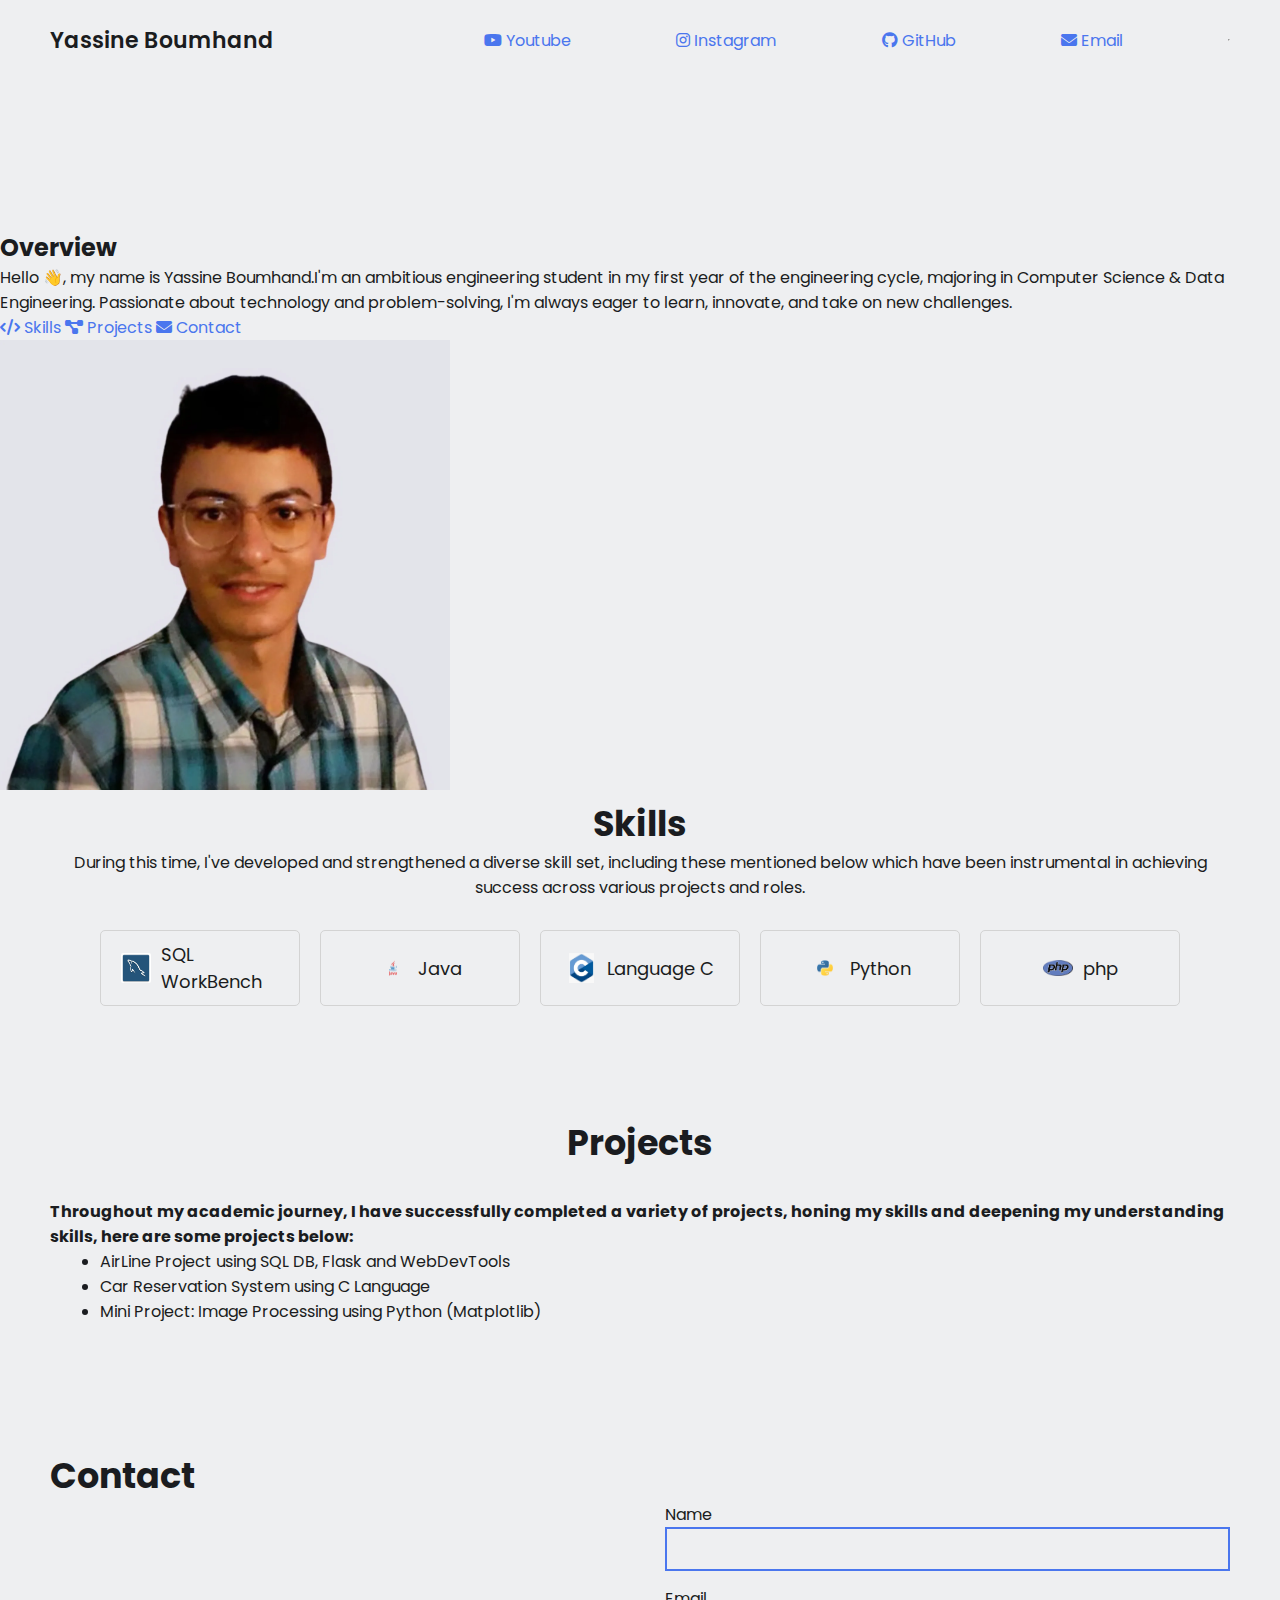
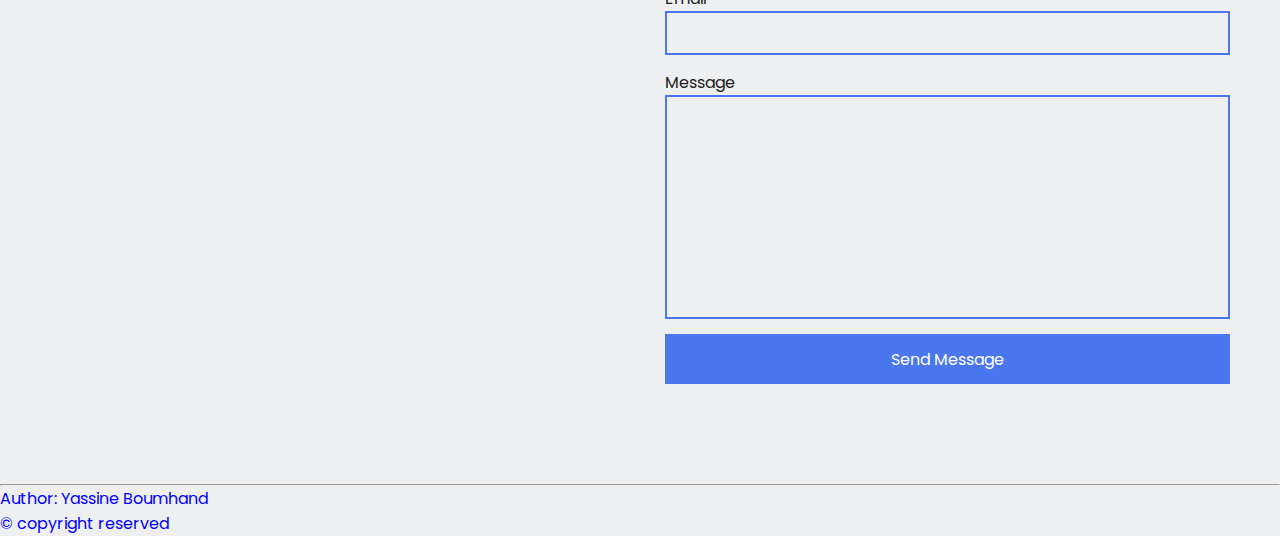
==== index.html @ b83d0266 "initialisation git" ====
<!DOCTYPE html>
<html lang="en">
<head>
    <meta charset="UTF-8">
    <meta name="viewport" content="width=device-width, initial-scale=1.0">
    <link rel="preconnect" href="https://fonts.googleapis.com">
    <link rel="preconnect" href="https://fonts.gstatic.com" crossorigin>
    <link href="https://fonts.googleapis.com/css2?family=Poppins:wght@400;600&display=swap" rel="stylesheet">
    <link rel="stylesheet" href="https://cdnjs.cloudflare.com/ajax/libs/font-awesome/6.7.2/css/all.min.css" 
    integrity="sha512-Evv84Mr4kqVGRNSgIGL/F/aIDqQb7xQ2vcrdIwxfjThSH8CSR7PBEakCr51Ck+w+/U6swU2Im1vVX0SVk9ABhg==" 
    crossorigin="anonymous"
    referrerpolicy="no-referrer" />
    <title>Portfolio</title>
    <link rel="stylesheet" href="css/main.css">
</head>
<body>
    <!-- NAVBAR -->
     <nav>
        <div class="left">
            <a href="/">Yassine Boumhand</a>
        </div>
        <div class="right"></div>
            <a href="https://www.youtube.com/@yboumhand" target="_blank">
                <i class="fa-brands fa-youtube"></i>
                <span>Youtube</span>
            </a>

            <a href="https://www.instagram.com/yboumhand1" target="_blank">
                <i class="fa-brands fa-instagram"></i>
                <span>Instagram</span>
            </a>

            <a href="https://github.com/Yboumhand" target="_blank">
                <i class="fa-brands fa-github"></i>
                <span>GitHub</span>
            </a>

            <a href="mailto:yboumhand@gmail.com">
                <i class="fa-solid fa-envelope"></i>
                <span>Email</span>
            </a>
        </div>
        <hr>    
     </nav>

     <main>
        <!--SECTION 1: Hero-->
        <section class="hero-section"></section>
            <div class="text">
                    <h2>Overview</h2>
                    <p>Hello 👋, my name is Yassine Boumhand.I'm an ambitious engineering student in my first year of the engineering cycle, majoring in Computer Science & Data Engineering. Passionate about technology and problem-solving, I'm always eager to learn, innovate, and take on new challenges.</p>
            
                <div class="links">
                    <a href="#skills">
                        <i class="fa-solid fa-code"></i>
                        <span>Skills</span>
                    </a>

                    <a href="#projects">
                        <i class="fa-solid fa-diagram-project"></i>
                        <span>Projects</span>
                    </a>

                    <a href="#contact">
                        <i class="fa-solid fa-envelope"></i>
                        <span>Contact</span>
                    </a>
                </div>
            </div>

            <div class="headshot">
                <img src="picture/img.webp"
                     alt="This is Yassine Boumhand headshot"
                     width="450"
                     >
            </div>
            
        <!--SECTION 2: Skills-->
        <section id="skills" class="skills-section">
            <h2>Skills</h2>
            <div class="text">
              During this time, I've developed and strengthened a diverse skill set, including these mentioned below which have been instrumental in achieving success across various projects and roles.
            </div>
      
            <div class="cells">
              <div class="cell">
                <img src="picture/SQL-WorkBench-logo.jpeg" type="picture/jpeg" alt="SQL WorkBench logo">
                <span>SQL WorkBench</span>
              </div>
              
              <div class="cell">
                <img src="picture/Java-logo.png" type="picture/png" alt="Java logo">
                <span>Java</span>
              </div>
              
              <div class="cell">
                <img src="picture/langageC-logo.jpeg" type="picture/jpeg" alt="LanguageC logo">
                <span>Language C</span>
              </div>
              
              <div class="cell">
                <img src="picture/python-logo.png" type="picture/png" alt="Python logo">
                <span>Python</span>
              </div>

              <div class="cell">
                <img src="picture/php-logo.png" type="picture/png" alt="php logo">
                <span>php</span>
              </div>
            </div>
          </section>

        <!--SECTION 3: Projects-->
        <section id="projects" class="projects-section">
           <h2>Projects</h2>
           <h4>Throughout my academic journey, I have successfully completed a variety of projects, honing my skills and deepening my understanding skills, here are some projects below: </h4>
           <ul class="projects-section">
                <li>AirLine Project using SQL DB, Flask and WebDevTools</abbr></li>
                <li>Car Reservation System using C Language</li>
                <li>Mini Project: Image Processing using Python (Matplotlib)</li>
           </ul>
        </section><br>

        <!--SECTION 4: Contact-->
        <section id="contact" class="contact-section">
            <h2>Contact</h2>
      
            <div class="group">
              <div class="text">
               
              </div>
      
              <form>
                <label for="name">Name</label>
                <input type="text" id="name">
      
                <label for="email">Email</label>
                <input type="email" id="email">
      
                <label for="message">Message</label>
                <textarea id="message" cols="30" rows="10"></textarea>
      
                <button type="submit">Send Message</button>
              </form>
            </div>
          </section>
     </main>
     <footer>
        <hr>
        Author: Yassine Boumhand <br>
        &copy; copyright reserved
     </footer>
</body>
</html>
---- css/main.css ----
:root {
    --text-color: #1a1c20;
    --link-color: #4a76ee;
    --background-color: #eeeff1;
  }
  
  * {
    margin: 0;
    padding: 0;
    box-sizing: border-box;
  }
  
  html {
    scroll-behavior: smooth;
  }
  
  body {
    font-family: 'Poppins', sans-serif;
    color: var(--text-color);
    background-color: var(--background-color);
    max-width: 1400px;
    margin: 0 auto;
  }
  
  a {
    color: var(--link-color);
    text-decoration: none;
  }
  
  /* NAVBAR */
  nav {
    display: flex;
    justify-content: space-between;
    align-items: center;
  
    padding: 0 50px;
    height: 80px;
  }
  
  nav .left a {
    color: var(--text-color);
    font-size: 22px;
    font-weight: 600;
  }
  
  nav .right a {
    color: var(--text-color);
    margin: 0 10px;
  }
  
  nav .right a:last-child {
    color: var(--background-color);
    background-color: var(--text-color);
    padding: 5px 15px;
    border-radius: 5px;
  }
  
  nav .right a span {
    margin-left: 5px;
  }
  
  /* SECTION 1: Hero */
  .hero-section {
    display: flex;
    justify-content: space-between;
    align-items: center;
    padding: 0 50px;
    margin: 50px 0;
    margin-bottom: 100px;
    gap: 40px;
  }
  
  .hero-section .text {
    flex: 5;
  }
  
  .hero-section .text h2 {
    font-size: 45px;
  }
  
  .hero-section .text .links {
    margin-top: 25px;
  }
  
  .hero-section .text .links a {
    display: inline-block;
    padding: 5px 10px;
    border: 2px solid var(--link-color);
    border-radius: 5px;
    margin-right: 10px;
    margin-bottom: 10px;
    transition: .1s;
  }
  
  .hero-section .text .links a:hover {
    color: var(--text-color);
    border: 2px solid var(--text-color);
  }
  
  .hero-section .headshot {
    flex: 2;
    display: flex;
    justify-content: right;
  }
  
  .hero-section .headshot img {
    width: 350px;
    border-radius: 50%;
  }
  
  /* SECTION 2: Skills */
  .skills-section {
    padding: 0 50px;
    margin-bottom: 100px;
  }
  
  .skills-section h2 {
    text-align: center;
    font-size: 35px;
  }
  
  .skills-section .text {
    text-align: center;
    margin-bottom: 20px;
  }
  
  .skills-section .cells {
    display: flex;
    justify-content: center;
    flex-wrap: wrap;
  }
  
  .skills-section .cells .cell {
    display: flex;
    justify-content: center;
    align-items: center;
    gap: 10px;
  
    width: 200px;
    padding: 10px 20px;
    margin: 10px;
    border: 1.5px solid #d3d3d3;
    border-radius: 5px;
  }
  
  .skills-section .cells .cell img {
    width: 30px;
    height: 30px;
    object-fit: contain;
    border-radius: 2px;
  }
  
  .skills-section .cells .cell span {
    font-size: 18px;
  }
  
  /* SECTION 3: Projects */
  .projects-section {
    padding: 0 50px;
    margin-bottom: 100px;
  }
  
  #projects h2 {
    font-size: 35px;
    margin-bottom: 30px;
  }

  .projects-section h2 {
    text-align: center;
    font-size: 35px;
  }
  
  
  .projects-section .group {
    display: flex;
    align-items: center;
    gap: 50px;
  }
  
  .projects-section .group .person-details {
    text-align: center;
    flex: 2;
  }
  
  .projects-section .group .person-details img {
    width: 200px;
    aspect-ratio: 1 / 1;
    object-fit: cover;
    border-radius: 50%;
    margin-bottom: 10px;
  }
  
  .projects-section .group .person-details p {
    font-weight: 600;
  }
  
  .projects-section .group .person-details p:last-child {
    font-weight: normal;
  }
  
  .projects-section{
    flex: 8;
  }
  
  /* SECTION 4: Contact */
  .contact-section {
    padding: 0 50px;
    margin-bottom: 100px;
  }
  
  .contact-section h2 {
    font-size: 35px;
  }
  
  .contact-section .group {
    display: flex;
    gap: 50px;
  }
  
  .contact-section .group .text {
    flex: 3;
    margin-top: 20px;
  }
  
  .contact-section .group form {
    flex: 3;
    display: flex;
    flex-direction: column;
  }
  
  .contact-section .group form input,
  .contact-section .group form textarea {
    font-family: 'Poppins', sans-serif;
    border: 2px solid var(--link-color);
    background-color: transparent;
    padding: 10px;
    margin-bottom: 15px;
    outline: none;
    resize: none;
  }
  
  .contact-section .group form button {
    font-size: 16px;
    font-family: 'Poppins', sans-serif;
    color: #fff;
    background-color: var(--link-color);
    border: none;
    height: 50px;
    cursor: pointer;
    transition: .1s;
  }
  
  .contact-section .group form button:hover {
    filter: brightness(.9);
  }
  
  @media (max-width: 850px) {
    /* SECTION 1: Hero */
    .hero-section .text h2 {
      font-size: 35px;
    }
  }
  
  @media (max-width: 740px) {
    /* SECTION 1: Hero */
    .hero-section {
      flex-direction: column-reverse;
    }
  
    .hero-section .headshot img {
      width: 300px;
    }
  
    /* SECTION 3: Testimony */
    .projects-section {
      text-align: ;
    }
  
    .projects-section .group {
      flex-direction: column;
    }
  
    /* SECTION 4: Contact */
    .contact-section .group {
      flex-direction: column;
    }
  }
  
  @media (max-width: 600px) {
    /* NAVBAR */
    nav {
      padding: 0 20px;
    }
  
    nav .right a {
      font-size: 22px;
    }
  
    nav .right a:last-child {
      color: var(--text-color);
      background-color: transparent;
      padding: 0;
    }
  
    nav .right a span {
      display: none;
    }
  
    /* SECTION 1: Hero */
    .hero-section {
      padding: 0 20px;
    }
  
    .hero-section .text h2 {
      font-size: 30px;
    }
  
    /* SECTION 2: Skills */
    .skills-section {
      padding: 0 20px;
    }
  
    .skills-section .cells .cell span {
      font-size: 16px;
    }
  
    /* SECTION 3: Testimony */
    .testimony-section {
      padding: 0 20px;
    }
  
    /* SECTION 4: Contact */
    .contact-section {
      padding: 0 20px;
    }
  }
  footer {
    color: blue;
    font-size: medium;
  }
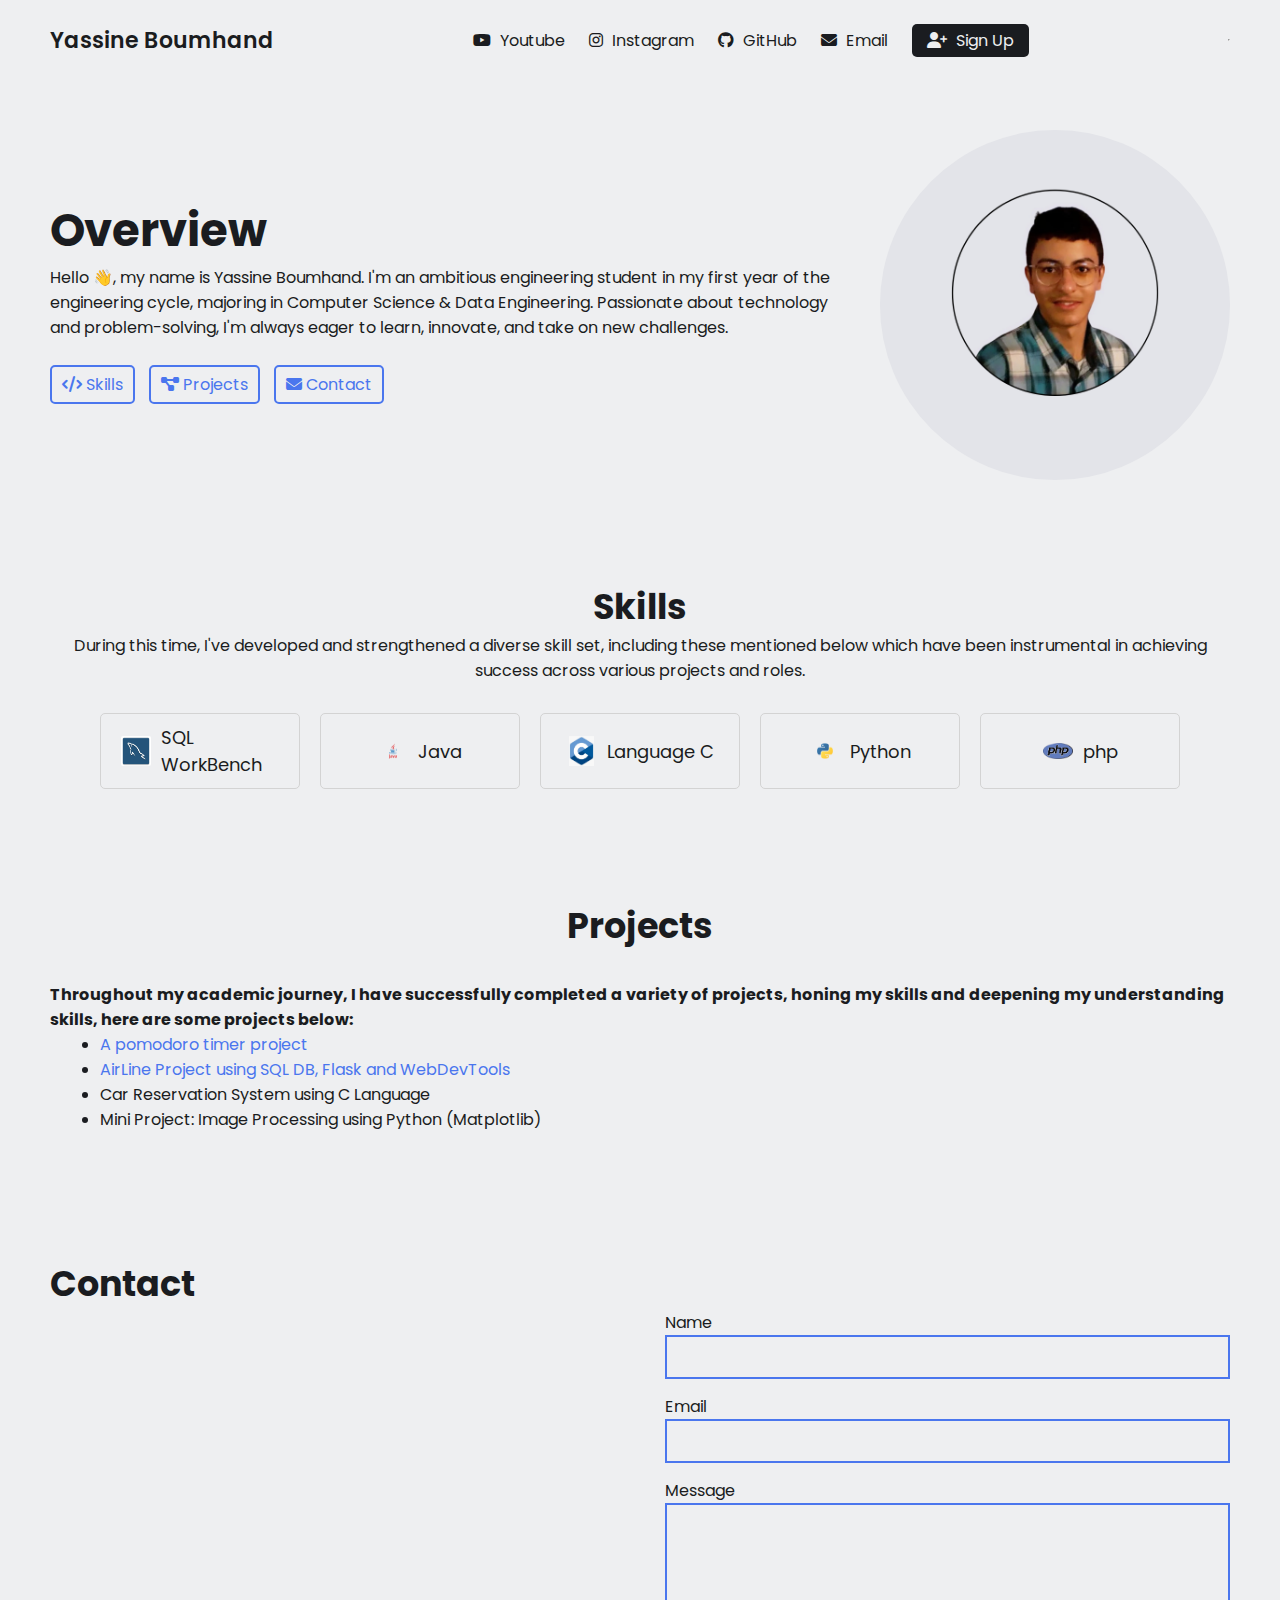
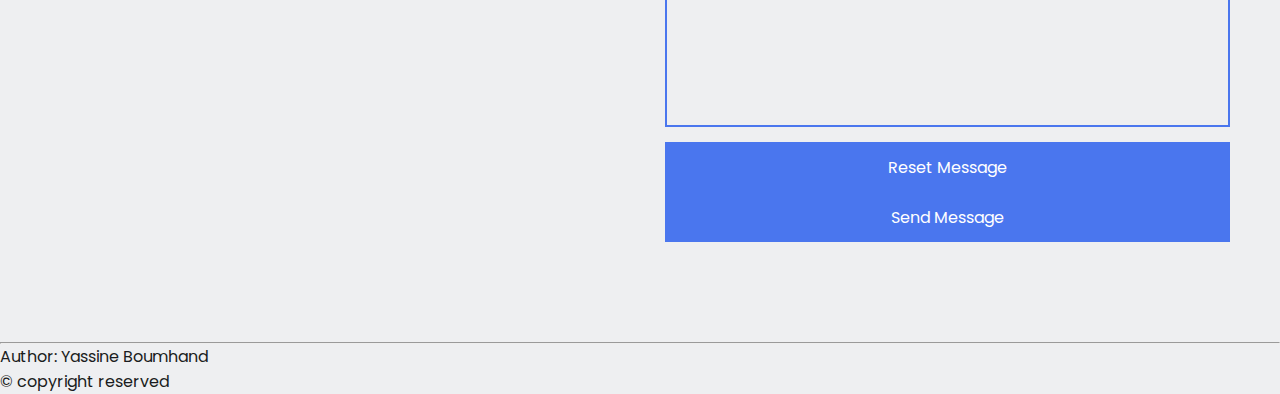
==== commit 968c7177: "modifications" ====
--- a/index.html
+++ b/index.html
@@ -1,154 +1,141 @@
-<!DOCTYPE html>
-<html lang="en">
-<head>
-    <meta charset="UTF-8">
-    <meta name="viewport" content="width=device-width, initial-scale=1.0">
-    <link rel="preconnect" href="https://fonts.googleapis.com">
-    <link rel="preconnect" href="https://fonts.gstatic.com" crossorigin>
-    <link href="https://fonts.googleapis.com/css2?family=Poppins:wght@400;600&display=swap" rel="stylesheet">
-    <link rel="stylesheet" href="https://cdnjs.cloudflare.com/ajax/libs/font-awesome/6.7.2/css/all.min.css" 
-    integrity="sha512-Evv84Mr4kqVGRNSgIGL/F/aIDqQb7xQ2vcrdIwxfjThSH8CSR7PBEakCr51Ck+w+/U6swU2Im1vVX0SVk9ABhg==" 
-    crossorigin="anonymous"
-    referrerpolicy="no-referrer" />
-    <title>Portfolio</title>
-    <link rel="stylesheet" href="css/main.css">
-</head>
-<body>
-    <!-- NAVBAR -->
-     <nav>
-        <div class="left">
-            <a href="/">Yassine Boumhand</a>
-        </div>
-        <div class="right"></div>
-            <a href="https://www.youtube.com/@yboumhand" target="_blank">
-                <i class="fa-brands fa-youtube"></i>
-                <span>Youtube</span>
-            </a>
-
-            <a href="https://www.instagram.com/yboumhand1" target="_blank">
-                <i class="fa-brands fa-instagram"></i>
-                <span>Instagram</span>
-            </a>
-
-            <a href="https://github.com/Yboumhand" target="_blank">
-                <i class="fa-brands fa-github"></i>
-                <span>GitHub</span>
-            </a>
-
-            <a href="mailto:yboumhand@gmail.com">
-                <i class="fa-solid fa-envelope"></i>
-                <span>Email</span>
-            </a>
-        </div>
-        <hr>    
-     </nav>
-
-     <main>
-        <!--SECTION 1: Hero-->
-        <section class="hero-section"></section>
-            <div class="text">
-                    <h2>Overview</h2>
-                    <p>Hello 👋, my name is Yassine Boumhand.I'm an ambitious engineering student in my first year of the engineering cycle, majoring in Computer Science & Data Engineering. Passionate about technology and problem-solving, I'm always eager to learn, innovate, and take on new challenges.</p>
-            
-                <div class="links">
-                    <a href="#skills">
-                        <i class="fa-solid fa-code"></i>
-                        <span>Skills</span>
-                    </a>
-
-                    <a href="#projects">
-                        <i class="fa-solid fa-diagram-project"></i>
-                        <span>Projects</span>
-                    </a>
-
-                    <a href="#contact">
-                        <i class="fa-solid fa-envelope"></i>
-                        <span>Contact</span>
-                    </a>
-                </div>
-            </div>
-
-            <div class="headshot">
-                <img src="picture/img.webp"
-                     alt="This is Yassine Boumhand headshot"
-                     width="450"
-                     >
-            </div>
-            
-        <!--SECTION 2: Skills-->
-        <section id="skills" class="skills-section">
-            <h2>Skills</h2>
-            <div class="text">
-              During this time, I've developed and strengthened a diverse skill set, including these mentioned below which have been instrumental in achieving success across various projects and roles.
-            </div>
-      
-            <div class="cells">
-              <div class="cell">
-                <img src="picture/SQL-WorkBench-logo.jpeg" type="picture/jpeg" alt="SQL WorkBench logo">
-                <span>SQL WorkBench</span>
-              </div>
-              
-              <div class="cell">
-                <img src="picture/Java-logo.png" type="picture/png" alt="Java logo">
-                <span>Java</span>
-              </div>
-              
-              <div class="cell">
-                <img src="picture/langageC-logo.jpeg" type="picture/jpeg" alt="LanguageC logo">
-                <span>Language C</span>
-              </div>
-              
-              <div class="cell">
-                <img src="picture/python-logo.png" type="picture/png" alt="Python logo">
-                <span>Python</span>
-              </div>
-
-              <div class="cell">
-                <img src="picture/php-logo.png" type="picture/png" alt="php logo">
-                <span>php</span>
-              </div>
-            </div>
-          </section>
-
-        <!--SECTION 3: Projects-->
-        <section id="projects" class="projects-section">
-           <h2>Projects</h2>
-           <h4>Throughout my academic journey, I have successfully completed a variety of projects, honing my skills and deepening my understanding skills, here are some projects below: </h4>
-           <ul class="projects-section">
-                <li>AirLine Project using SQL DB, Flask and WebDevTools</abbr></li>
-                <li>Car Reservation System using C Language</li>
-                <li>Mini Project: Image Processing using Python (Matplotlib)</li>
-           </ul>
-        </section><br>
-
-        <!--SECTION 4: Contact-->
-        <section id="contact" class="contact-section">
-            <h2>Contact</h2>
-      
-            <div class="group">
-              <div class="text">
-               
-              </div>
-      
-              <form>
-                <label for="name">Name</label>
-                <input type="text" id="name">
-      
-                <label for="email">Email</label>
-                <input type="email" id="email">
-      
-                <label for="message">Message</label>
-                <textarea id="message" cols="30" rows="10"></textarea>
-      
-                <button type="submit">Send Message</button>
-              </form>
-            </div>
-          </section>
-     </main>
-     <footer>
-        <hr>
-        Author: Yassine Boumhand <br>
-        &copy; copyright reserved
-     </footer>
-</body>
-</html>+<!DOCTYPE html>
+    <html lang="en">
+    <head>
+        <meta charset="UTF-8">
+        <meta name="viewport" content="width=device-width, initial-scale=1.0">
+        <link rel="preconnect" href="https://fonts.googleapis.com">
+        <link rel="preconnect" href="https://fonts.gstatic.com" crossorigin>
+        <link href="https://fonts.googleapis.com/css2?family=Poppins:wght@400;600&display=swap" rel="stylesheet">
+        <link rel="stylesheet" href="https://cdnjs.cloudflare.com/ajax/libs/font-awesome/6.7.2/css/all.min.css" 
+        integrity="sha512-Evv84Mr4kqVGRNSgIGL/F/aIDqQb7xQ2vcrdIwxfjThSH8CSR7PBEakCr51Ck+w+/U6swU2Im1vVX0SVk9ABhg==" 
+        crossorigin="anonymous"
+        referrerpolicy="no-referrer" />
+        <title>Portfolio</title>
+        <link rel="stylesheet" href="css/main.css">
+    </head>
+    <body>
+        <!-- NAVBAR -->
+        <nav>
+            <div class="left">
+                <a href="/">Yassine Boumhand</a>
+            </div>
+            <div class="right">
+                <a href="https://www.youtube.com/@yboumhand" target="_blank">
+                    <i class="fa-brands fa-youtube"></i>
+                    <span>Youtube</span>
+                </a>
+                <a href="https://www.instagram.com/yboumhand1" target="_blank">
+                    <i class="fa-brands fa-instagram"></i>
+                    <span>Instagram</span>
+                </a>
+                <a href="https://github.com/Yboumhand" target="_blank">
+                    <i class="fa-brands fa-github"></i>
+                    <span>GitHub</span>
+                </a>
+                <a href="mailto:yboumhand@gmail.com">
+                    <i class="fa-solid fa-envelope"></i>
+                    <span>Email</span>
+                </a>
+                <a href="SignUp.html">
+                    <i class="fa-solid fa-user-plus"></i>
+                    <span>Sign Up</span>
+                </a>
+            </div>
+            <hr>    
+        </nav>
+    
+        <main>
+            <!-- SECTION 1: Hero -->
+            <section class="hero-section">
+                <div class="text">
+                    <h2>Overview</h2>
+                    <p>Hello 👋, my name is Yassine Boumhand. I'm an ambitious engineering student in my first year of the engineering cycle, majoring in Computer Science & Data Engineering. Passionate about technology and problem-solving, I'm always eager to learn, innovate, and take on new challenges.</p>
+                    <div class="links">
+                        <a href="#skills">
+                            <i class="fa-solid fa-code"></i>
+                            <span>Skills</span>
+                        </a>
+                        <a href="#projects">
+                            <i class="fa-solid fa-diagram-project"></i>
+                            <span>Projects</span>
+                        </a>
+                        <a href="#contact">
+                            <i class="fa-solid fa-envelope"></i>
+                            <span>Contact</span>
+                        </a>
+                    </div>
+                </div>
+                <div class="headshot">
+                    <img src="picture/img.png" alt="This is Yassine Boumhand headshot" width="450">
+                </div>
+            </section>
+    
+            <!-- SECTION 2: Skills -->
+            <section id="skills" class="skills-section">
+                <h2>Skills</h2>
+                <div class="text">
+                    During this time, I've developed and strengthened a diverse skill set, including these mentioned below which have been instrumental in achieving success across various projects and roles.
+                </div>
+                <div class="cells">
+                    <div class="cell">
+                        <img src="picture/SQL-WorkBench-logo.jpeg" alt="SQL WorkBench logo">
+                        <span>SQL WorkBench</span>
+                    </div>
+                    <div class="cell">
+                        <img src="picture/Java-logo.png" alt="Java logo">
+                        <span>Java</span>
+                    </div>
+                    <div class="cell">
+                        <img src="picture/langageC-logo.jpeg" alt="LanguageC logo">
+                        <span>Language C</span>
+                    </div>
+                    <div class="cell">
+                        <img src="picture/python-logo.png" alt="Python logo">
+                        <span>Python</span>
+                    </div>
+                    <div class="cell">
+                        <img src="picture/php-logo.png" alt="php logo">
+                        <span>php</span>
+                    </div>
+                </div>
+            </section>
+    
+            <!-- SECTION 3: Projects -->
+            <section id="projects" class="projects-section">
+                <h2>Projects</h2>
+                <h4>Throughout my academic journey, I have successfully completed a variety of projects, honing my skills and deepening my understanding skills, here are some projects below:</h4>
+                <ul class="projects-section">
+                    <li><a href="projects/web_project/index.html">A pomodoro timer project</a></li>
+                    <li> <a href="https://github.com/Yboumhand/AirLineProject">AirLine Project using SQL DB, Flask and WebDevTools</a></li>
+                    <li>Car Reservation System using C Language</li>
+                    <li>Mini Project: Image Processing using Python (Matplotlib)</li>
+                </ul>
+            </section><br>
+    
+            <!-- SECTION 4: Contact -->
+            <section id="contact" class="contact-section">
+                <h2>Contact</h2>
+                <div class="group">
+                    <div class="text">
+                        <!-- Texte supplémentaire ici si nécessaire -->
+                    </div>
+                    <form>
+                        <label for="name">Name</label>
+                        <input type="text" id="name" pattern="Yassine" required>
+                        <label for="email">Email</label>
+                        <input type="email" id="email" pattern="user@gmail.com" required>
+                        <label for="message">Message</label>
+                        <textarea id="message" cols="30" rows="10"></textarea>
+                        <button type="reset">Reset Message</button>
+                        <button type="submit">Send Message</button>
+                    </form>
+                </div>
+            </section>
+        </main>
+        <footer>
+            <hr>
+            Author: Yassine Boumhand <br>
+            &copy; copyright reserved
+        </footer>
+    </body>
+    </html>--- a/css/main.css
+++ b/css/main.css
@@ -1,340 +1,387 @@
-:root {
-    --text-color: #1a1c20;
-    --link-color: #4a76ee;
-    --background-color: #eeeff1;
-  }
-  
-  * {
-    margin: 0;
-    padding: 0;
-    box-sizing: border-box;
-  }
-  
-  html {
-    scroll-behavior: smooth;
-  }
-  
-  body {
-    font-family: 'Poppins', sans-serif;
-    color: var(--text-color);
-    background-color: var(--background-color);
-    max-width: 1400px;
-    margin: 0 auto;
-  }
-  
-  a {
-    color: var(--link-color);
-    text-decoration: none;
-  }
-  
-  /* NAVBAR */
-  nav {
-    display: flex;
-    justify-content: space-between;
-    align-items: center;
-  
-    padding: 0 50px;
-    height: 80px;
-  }
-  
-  nav .left a {
-    color: var(--text-color);
-    font-size: 22px;
-    font-weight: 600;
-  }
-  
-  nav .right a {
-    color: var(--text-color);
-    margin: 0 10px;
-  }
-  
-  nav .right a:last-child {
-    color: var(--background-color);
-    background-color: var(--text-color);
-    padding: 5px 15px;
-    border-radius: 5px;
-  }
-  
-  nav .right a span {
-    margin-left: 5px;
-  }
-  
-  /* SECTION 1: Hero */
-  .hero-section {
-    display: flex;
-    justify-content: space-between;
-    align-items: center;
-    padding: 0 50px;
-    margin: 50px 0;
-    margin-bottom: 100px;
-    gap: 40px;
-  }
-  
-  .hero-section .text {
-    flex: 5;
-  }
-  
-  .hero-section .text h2 {
-    font-size: 45px;
-  }
-  
-  .hero-section .text .links {
-    margin-top: 25px;
-  }
-  
-  .hero-section .text .links a {
-    display: inline-block;
-    padding: 5px 10px;
-    border: 2px solid var(--link-color);
-    border-radius: 5px;
-    margin-right: 10px;
-    margin-bottom: 10px;
-    transition: .1s;
-  }
-  
-  .hero-section .text .links a:hover {
-    color: var(--text-color);
-    border: 2px solid var(--text-color);
-  }
-  
-  .hero-section .headshot {
-    flex: 2;
-    display: flex;
-    justify-content: right;
-  }
-  
-  .hero-section .headshot img {
-    width: 350px;
-    border-radius: 50%;
-  }
-  
-  /* SECTION 2: Skills */
-  .skills-section {
-    padding: 0 50px;
-    margin-bottom: 100px;
-  }
-  
-  .skills-section h2 {
-    text-align: center;
-    font-size: 35px;
-  }
-  
-  .skills-section .text {
-    text-align: center;
-    margin-bottom: 20px;
-  }
-  
-  .skills-section .cells {
-    display: flex;
-    justify-content: center;
-    flex-wrap: wrap;
-  }
-  
-  .skills-section .cells .cell {
-    display: flex;
-    justify-content: center;
-    align-items: center;
-    gap: 10px;
-  
-    width: 200px;
-    padding: 10px 20px;
-    margin: 10px;
-    border: 1.5px solid #d3d3d3;
-    border-radius: 5px;
-  }
-  
-  .skills-section .cells .cell img {
-    width: 30px;
-    height: 30px;
-    object-fit: contain;
-    border-radius: 2px;
-  }
-  
-  .skills-section .cells .cell span {
-    font-size: 18px;
-  }
-  
-  /* SECTION 3: Projects */
-  .projects-section {
-    padding: 0 50px;
-    margin-bottom: 100px;
-  }
-  
-  #projects h2 {
-    font-size: 35px;
-    margin-bottom: 30px;
-  }
-
-  .projects-section h2 {
-    text-align: center;
-    font-size: 35px;
-  }
-  
-  
-  .projects-section .group {
-    display: flex;
-    align-items: center;
-    gap: 50px;
-  }
-  
-  .projects-section .group .person-details {
-    text-align: center;
-    flex: 2;
-  }
-  
-  .projects-section .group .person-details img {
-    width: 200px;
-    aspect-ratio: 1 / 1;
-    object-fit: cover;
-    border-radius: 50%;
-    margin-bottom: 10px;
-  }
-  
-  .projects-section .group .person-details p {
-    font-weight: 600;
-  }
-  
-  .projects-section .group .person-details p:last-child {
-    font-weight: normal;
-  }
-  
-  .projects-section{
-    flex: 8;
-  }
-  
-  /* SECTION 4: Contact */
-  .contact-section {
-    padding: 0 50px;
-    margin-bottom: 100px;
-  }
-  
-  .contact-section h2 {
-    font-size: 35px;
-  }
-  
-  .contact-section .group {
-    display: flex;
-    gap: 50px;
-  }
-  
-  .contact-section .group .text {
-    flex: 3;
-    margin-top: 20px;
-  }
-  
-  .contact-section .group form {
-    flex: 3;
-    display: flex;
-    flex-direction: column;
-  }
-  
-  .contact-section .group form input,
-  .contact-section .group form textarea {
-    font-family: 'Poppins', sans-serif;
-    border: 2px solid var(--link-color);
-    background-color: transparent;
-    padding: 10px;
-    margin-bottom: 15px;
-    outline: none;
-    resize: none;
-  }
-  
-  .contact-section .group form button {
-    font-size: 16px;
-    font-family: 'Poppins', sans-serif;
-    color: #fff;
-    background-color: var(--link-color);
-    border: none;
-    height: 50px;
-    cursor: pointer;
-    transition: .1s;
-  }
-  
-  .contact-section .group form button:hover {
-    filter: brightness(.9);
-  }
-  
-  @media (max-width: 850px) {
-    /* SECTION 1: Hero */
-    .hero-section .text h2 {
-      font-size: 35px;
-    }
-  }
-  
-  @media (max-width: 740px) {
-    /* SECTION 1: Hero */
-    .hero-section {
-      flex-direction: column-reverse;
-    }
-  
-    .hero-section .headshot img {
-      width: 300px;
-    }
-  
-    /* SECTION 3: Testimony */
-    .projects-section {
-      text-align: ;
-    }
-  
-    .projects-section .group {
-      flex-direction: column;
-    }
-  
-    /* SECTION 4: Contact */
-    .contact-section .group {
-      flex-direction: column;
-    }
-  }
-  
-  @media (max-width: 600px) {
-    /* NAVBAR */
-    nav {
-      padding: 0 20px;
-    }
-  
-    nav .right a {
-      font-size: 22px;
-    }
-  
-    nav .right a:last-child {
-      color: var(--text-color);
-      background-color: transparent;
-      padding: 0;
-    }
-  
-    nav .right a span {
-      display: none;
-    }
-  
-    /* SECTION 1: Hero */
-    .hero-section {
-      padding: 0 20px;
-    }
-  
-    .hero-section .text h2 {
-      font-size: 30px;
-    }
-  
-    /* SECTION 2: Skills */
-    .skills-section {
-      padding: 0 20px;
-    }
-  
-    .skills-section .cells .cell span {
-      font-size: 16px;
-    }
-  
-    /* SECTION 3: Testimony */
-    .testimony-section {
-      padding: 0 20px;
-    }
-  
-    /* SECTION 4: Contact */
-    .contact-section {
-      padding: 0 20px;
-    }
-  }
-  footer {
-    color: blue;
-    font-size: medium;
-  }+:root {
+--text-color: #1a1c20;
+--link-color: #4a76ee;
+--background-color: #eeeff1;
+}
+
+* {
+margin: 0;
+padding: 0;
+box-sizing: border-box;
+}
+
+html {
+scroll-behavior: smooth;
+}
+
+body {
+font-family: 'Poppins', sans-serif;
+color: var(--text-color);
+background-color: var(--background-color);
+max-width: 1400px;
+margin: 0 auto;
+}
+
+a {
+color: var(--link-color);
+text-decoration: none;
+}
+
+/* NAVBAR */
+nav {
+display: flex;
+justify-content: space-between;
+align-items: center;
+
+padding: 0 50px;
+height: 80px;
+}
+
+nav .left a {
+color: var(--text-color);
+font-size: 22px;
+font-weight: 600;
+}
+
+nav .right a {
+color: var(--text-color);
+margin: 0 10px;
+}
+
+nav .right a:last-child {
+color: var(--background-color);
+background-color: var(--text-color);
+padding: 5px 15px;
+border-radius: 5px;
+}
+
+nav .right a span {
+margin-left: 5px;
+}
+
+/* SECTION 1: Hero */
+.hero-section {
+display: flex;
+justify-content: space-between;
+align-items: center;
+padding: 0 50px;
+margin: 50px 0;
+margin-bottom: 100px;
+gap: 40px;
+}
+
+.hero-section .text {
+flex: 5;
+}
+
+.hero-section .text h2 {
+font-size: 45px;
+}
+
+.hero-section .text .links {
+margin-top: 25px;
+}
+
+.hero-section .text .links a {
+display: inline-block;
+padding: 5px 10px;
+border: 2px solid var(--link-color);
+border-radius: 5px;
+margin-right: 10px;
+margin-bottom: 10px;
+transition: .1s;
+}
+
+.hero-section .text .links a:hover {
+color: var(--text-color);
+border: 2px solid var(--text-color);
+}
+
+.hero-section .headshot {
+flex: 2;
+display: flex;
+justify-content: right;
+}
+
+.hero-section .headshot img {
+width: 350px;
+border-radius: 50%;
+}
+
+/* SECTION 2: Skills */
+.skills-section {
+padding: 0 50px;
+margin-bottom: 100px;
+}
+
+.skills-section h2 {
+text-align: center;
+font-size: 35px;
+}
+
+.skills-section .text {
+text-align: center;
+margin-bottom: 20px;
+}
+
+.skills-section .cells {
+display: flex;
+justify-content: center;
+flex-wrap: wrap;
+}
+
+.skills-section .cells .cell {
+display: flex;
+justify-content: center;
+align-items: center;
+gap: 10px;
+
+width: 200px;
+padding: 10px 20px;
+margin: 10px;
+border: 1.5px solid #d3d3d3;
+border-radius: 5px;
+}
+
+.skills-section .cells .cell img {
+width: 30px;
+height: 30px;
+object-fit: contain;
+border-radius: 2px;
+}
+
+.skills-section .cells .cell span {
+font-size: 18px;
+}
+
+/* SECTION 3: Projects */
+.projects-section {
+padding: 0 50px;
+margin-bottom: 100px;
+}
+
+#projects h2 {
+font-size: 35px;
+margin-bottom: 30px;
+}
+
+.projects-section h2 {
+text-align: center;
+font-size: 35px;
+}
+
+
+.projects-section .group {
+display: flex;
+align-items: center;
+gap: 50px;
+}
+
+.projects-section .group .person-details {
+text-align: center;
+flex: 2;
+}
+
+.projects-section .group .person-details img {
+width: 200px;
+aspect-ratio: 1 / 1;
+object-fit: cover;
+border-radius: 50%;
+margin-bottom: 10px;
+}
+
+.projects-section .group .person-details p {
+font-weight: 600;
+}
+
+.projects-section .group .person-details p:last-child {
+font-weight: normal;
+}
+
+.projects-section{
+flex: 8;
+}
+
+/* SECTION 4: Contact */
+.contact-section {
+padding: 0 50px;
+margin-bottom: 100px;
+}
+
+.contact-section h2 {
+font-size: 35px;
+}
+
+.contact-section .group {
+display: flex;
+gap: 50px;
+}
+
+.contact-section .group .text {
+flex: 3;
+margin-top: 20px;
+}
+
+.contact-section .group form {
+flex: 3;
+display: flex;
+flex-direction: column;
+}
+
+.contact-section .group form input,
+.contact-section .group form textarea {
+font-family: 'Poppins', sans-serif;
+border: 2px solid var(--link-color);
+background-color: transparent;
+padding: 10px;
+margin-bottom: 15px;
+outline: none;
+resize: none;
+}
+
+.contact-section .group form button {
+font-size: 16px;
+font-family: 'Poppins', sans-serif;
+color: #fff;
+background-color: var(--link-color);
+border: none;
+height: 50px;
+cursor: pointer;
+transition: .1s;
+}
+
+.contact-section .group form button:hover {
+filter: brightness(.9);
+}
+
+@media (max-width: 850px) {
+/* SECTION 1: Hero */
+.hero-section .text h2 {
+    font-size: 35px;
+}
+}
+
+@media (max-width: 740px) {
+/* SECTION 1: Hero */
+/* SECTION 1: Hero */
+.hero-section {
+    display: flex;
+    justify-content: space-between;
+    align-items: center;
+    padding: 0 50px;
+    margin: 50px 0;
+    margin-bottom: 100px;
+    gap: 40px;
+}
+
+.hero-section .text {
+    flex: 5;
+}
+
+.hero-section .headshot {
+    flex: 2;
+    display: flex;
+    justify-content: center; /* Centrer l'image horizontalement */
+    align-items: center; /* Centrer l'image verticalement */
+    margin: 0; /* Supprimer les marges */
+    padding: 0; /* Supprimer les paddings */
+}
+
+.hero-section .headshot img {
+    width: 450px; /* Agrandir l'image */
+    height: 450px; /* Assurer une hauteur fixe */
+    border-radius: 50%; /* Conserver le cadre rond */
+    object-fit: cover; /* Remplir le cadre sans déformation */
+    border: 5px solid var(--link-color); /* Ajouter un cadre autour de l'image */
+}
+
+@media (max-width: 600px) {
+/* NAVBAR */
+nav {
+    padding: 0 20px;
+}
+
+nav .right a {
+    font-size: 22px;
+}
+
+nav .right a:last-child {
+    color: var(--text-color);
+    background-color: transparent;
+    padding: 0;
+}
+
+nav .right a span {
+    display: none;
+}
+/* SECTION 1: Hero */
+.hero-section {
+    display: flex;
+    justify-content: space-between;
+    align-items: center;
+    padding: 0 50px;
+    margin: 50px 0;
+    margin-bottom: 100px;
+    gap: 40px;
+    flex-direction: row; /* Assurez-vous que la direction est row */
+}
+
+.hero-section .text {
+    flex: 5; /* Le texte prend plus d'espace */
+}
+
+.hero-section .headshot {
+    flex: 2; /* L'image prend moins d'espace */
+    display: flex;
+    justify-content: flex-end; /* Aligner l'image à droite */
+}
+
+.hero-section .headshot img {
+    width: 350px;
+    border-radius: 50%;
+}
+
+.hero-section .text .links {
+    display: flex;
+    gap: 10px; /* Espace entre les icônes */
+    margin-top: 25px;
+}
+
+.hero-section .text .links a {
+    display: flex;
+    align-items: center;
+    gap: 5px;
+    padding: 5px 10px;
+    border: 2px solid var(--link-color);
+    border-radius: 5px;
+    transition: 0.1s;
+}
+
+.hero-section .text .links a:hover {
+    color: var(--text-color);
+    border: 2px solid var(--text-color);
+}
+
+/* SECTION 2: Skills */
+.skills-section {
+    padding: 0 20px;
+}
+
+.skills-section .cells .cell span {
+    font-size: 16px;
+}
+
+/* SECTION 3: PROJECTS */
+.projects-section {
+    padding: 0 20px;
+}
+
+/* SECTION 4: Contact */
+.contact-section {
+    padding: 0 20px;
+}
+}
+footer {
+color: blue;
+font-size: medium;
+}